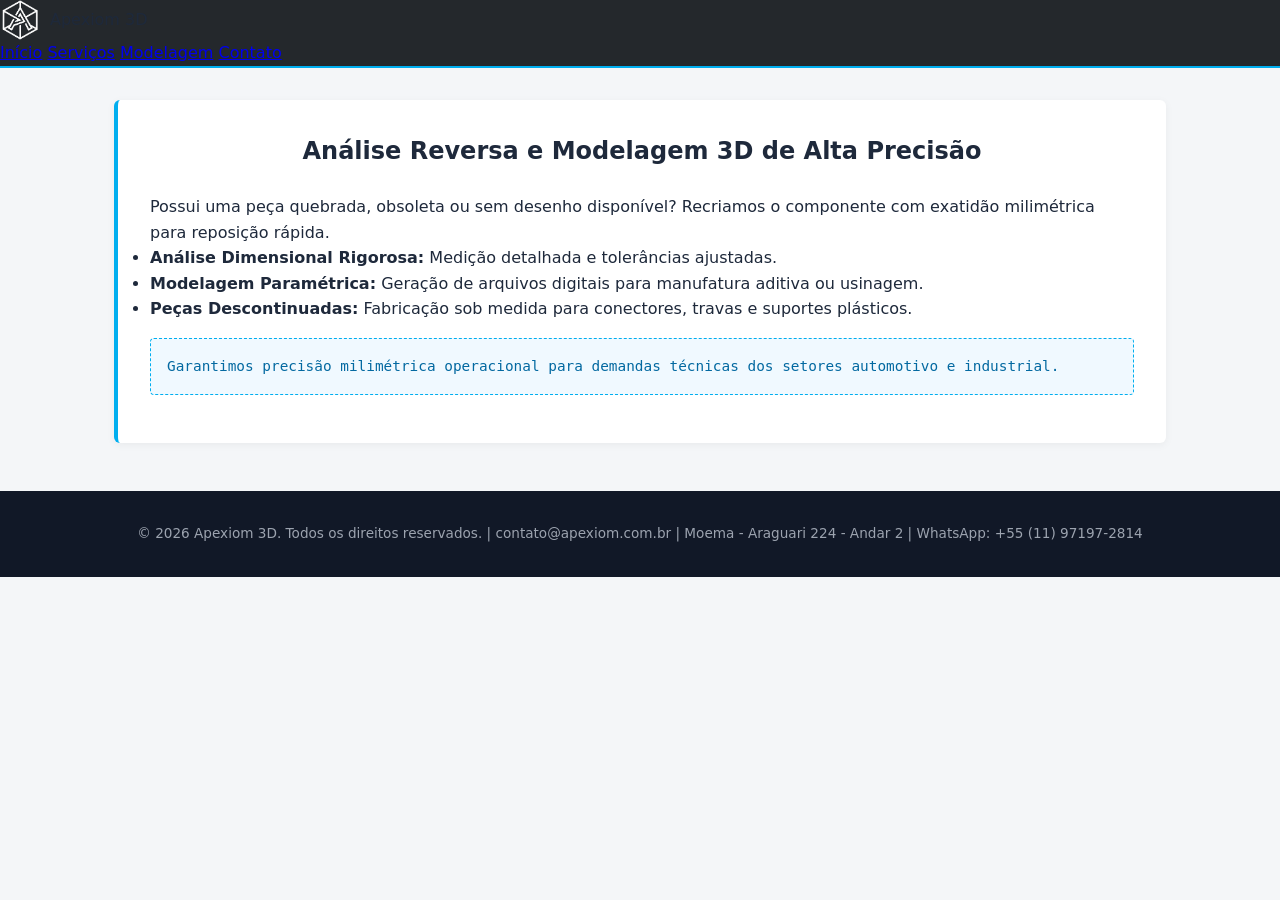
==== analise-reversa.html @ 13d7a07b "Revise analise-reversa.html for content and structure Updated the content and structure of the HTML " ====
<!DOCTYPE html>
<html lang="pt-BR">
<head>
    <meta charset="UTF-8">
    <meta name="viewport" content="width=device-width, initial-scale=1.0">
    <title>Apexiom 3D - Soluções em Manufatura Aditiva</title>
    
    <!-- Aquí agregas el favicon -->
    <link rel="icon" type="image/png" href="image/favicon.png">
    
    <link rel="stylesheet" href="css/style.css">
</head>
<body>

    <header>
    <div class="logo">
        <!-- Opción A: Usando una imagen como logotipo -->
        <img src="image/logo-apexiom.png" alt="Apexiom 3D Logo" style="height: 40px; vertical-align: middle;">
        
        <!-- Opción B (Alternativa): Si prefieres combinar icono y texto corporativo -->
        <span>Apexiom 3D</span>
    </div>
    <nav>
        <a href="index.html">Início</a>
        <a href="servicos.html">Serviços</a>
        <a href="analise-reversa.html">Modelagem</a>
        <a href="contato.html">Contato</a>
    </nav>
</header>

<main class="main-container">
    <section class="card">
      <h2>Análise Reversa e Modelagem 3D de Alta Precisão</h2>
      <p>Possui uma peça quebrada, obsoleta ou sem desenho disponível? Recriamos o componente com exatidão milimétrica para reposição rápida.</p>
      <ul>
        <li><strong>Análise Dimensional Rigorosa:</strong> Medição detalhada e tolerâncias ajustadas.</li>
        <li><strong>Modelagem Paramétrica:</strong> Geração de arquivos digitais para manufatura aditiva ou usinagem.</li>
        <li><strong>Peças Descontinuadas:</strong> Fabricação sob medida para conectores, travas e suportes plásticos.</li>
      </ul>
      <div class="highlight-box">
        Garantimos precisão milimétrica operacional para demandas técnicas dos setores automotivo e industrial.
      </div>
    </section>
  </main>

    <footer>
        <p>&copy; 2026 Apexiom 3D. Todos os direitos reservados. | contato@apexiom.com.br | Moema - Araguari 224 - Andar 2 | WhatsApp: +55 (11) 97197-2814</p>
    </footer>

</body>
</html>
---- css/style.css ----
:root {
  --bg-dark: #24282c;
  --bg-card: #1d2125;
  --bg-light: #f4f6f8;
  --primary-cyan: #00aeef;
  --text-white: #ffffff;
  --text-dark: #1e293b;
  --text-muted: #64748b;
  --font-main: system-ui, -apple-system, BlinkMacSystemFont, 'Segoe UI', Roboto, sans-serif;
}

* {
  box-sizing: border-box;
  margin: 0;
  padding: 0;
}

body {
  font-family: var(--font-main);
  background-color: var(--bg-light);
  color: var(--text-dark);
  line-height: 1.6;
}

/* Header & Navbar */
header {
  background-color: var(--bg-dark);
  border-bottom: 2px solid var(--primary-cyan);
  position: sticky;
  top: 0;
  z-index: 1000;
}
.logo {
  display: flex;
  align-items: center;
  gap: 10px; /* Espacio horizontal entre la imagen y el texto */
}

.logo img {
  height: 40px;
  width: auto;
}

.logo-text {
  color: #ffffff; /* O usa #00aeef si prefieres la palabra en turquesa */
  font-size: 1.5rem;
  font-weight: bold;
  line-height: 1;
}

.nav-container {
  max-width: 1200px;
  margin: 0 auto;
  display: flex;
  justify-content: space-between;
  align-items: center;
  padding: 1rem 1.5rem;
}

.brand {
  font-size: 1.5rem;
  font-weight: bold;
  color: var(--primary-cyan);
  text-decoration: none;
  display: flex;
  align-items: center;
  gap: 8px;
}

.nav-menu {
  display: flex;
  list-style: none;
  gap: 1.5rem;
}

.nav-link {
  color: var(--text-white);
  text-decoration: none;
  font-weight: 500;
  transition: color 0.2s;
}

.nav-link:hover, .nav-link.active {
  color: var(--primary-cyan);
}

.hamburger {
  display: none;
  flex-direction: column;
  cursor: pointer;
  gap: 5px;
}

.bar {
  width: 25px;
  height: 3px;
  background-color: var(--text-white);
  border-radius: 2px;
}

/* Hero Section */
.hero {
  background-color: var(--bg-dark);
  color: var(--text-white);
  text-align: center;
  padding: 4rem 1.5rem;
}

.hero h1 {
  color: var(--primary-cyan);
  font-size: 2.2rem;
  margin-bottom: 1rem;
}

.hero p {
  max-width: 800px;
  margin: 0 auto 1.5rem auto;
  color: #d1d5db;
}

.btn-primary {
  display: inline-block;
  background-color: var(--primary-cyan);
  color: var(--text-white);
  padding: 0.75rem 1.5rem;
  border-radius: 4px;
  text-decoration: none;
  font-weight: bold;
  transition: background 0.2s;
}

.btn-primary:hover {
  background-color: #008cc3;
}

/* Containers e Cards */
.main-container {
  max-width: 1100px;
  margin: 2rem auto;
  padding: 0 1.5rem;
}

.card {
  background: white;
  border-left: 4px solid var(--primary-cyan);
  border-radius: 6px;
  padding: 2rem;
  margin-bottom: 2rem;
  box-shadow: 0 2px 8px rgba(0,0,0,0.05);
}

.card h2, .card h3 {
  margin-bottom: 1rem;
}

.highlight-box {
  border: 1px dashed var(--primary-cyan);
  background-color: #f0f9ff;
  padding: 1rem;
  border-radius: 4px;
  font-family: monospace;
  font-size: 0.9rem;
  margin: 1rem 0;
  color: #0369a1;
}

/* Grid da Home */
.process-grid {
  display: grid;
  grid-template-columns: repeat(auto-fit, minmax(280px, 1fr));
  gap: 1.5rem;
  margin-top: 1.5rem;
}

.process-card {
  background-color: var(--bg-card);
  color: var(--text-white);
  border-radius: 8px;
  overflow: hidden;
  text-align: center;
}

.process-card img {
  width: 100%;
  height: 180px;
  object-fit: cover;
}

.process-card h4 {
  padding: 1rem;
  font-size: 1rem;
}

/* Footer */
footer {
  background-color: #111827;
  color: #9ca3af;
  text-align: center;
  padding: 2rem 1.5rem;
  font-size: 0.85rem;
  margin-top: 3rem;
}
/* Hace que el deslizamiento se ajuste de golpe a cada tarjeta ******************************************************** */
.video-carousel-section {
    padding: 40px 20px;
    background-color: #1a1a1a; /* Fondo oscuro elegante acorde a tu diseño */
    color: #fff;
    text-align: center;
}

.video-carousel-section h2 {
    color: #00bcd4; /* Tu color turquesa corporativo */
    margin-bottom: 10px;
}

.video-carousel-section p {
    margin-bottom: 25px;
    color: #ccc;
}




/* Centrar la cuadrícula de videos y limitar su ancho */
.video-carousel {
    display: grid;
    grid-template-columns: repeat(auto-fit, minmax(300px, 1fr));
    gap: 20px;
    padding: 0;
    width: 100%;
    max-width: 1000px; /* Limita el ancho para que no se extiendan demasiado en pantallas grandes */
    margin: 0 auto;    /* ¡Esto es lo que centra la cuadrícula en la pantalla! */
    box-sizing: border-box;
}

/* Tarjeta individual */
.video-card {
    background-color: #2a2a2a;
    border-radius: 8px;
    overflow: hidden;
    box-shadow: 0 4px 10px rgba(0,0,0,0.5);
    text-align: left; /* Alinea el texto de cada tarjeta a la izquierda para que se lea ordenado */
}

.video-card video {
    width: 100%;
    height: 180px;
    object-fit: cover;
    display: block;
}

.video-card h3 {
    font-size: 15px;
    padding: 15px;
    margin: 0;
    color: #fff;
}
.centered-list {
  display: inline-block;
  text-align: left;
  margin: 0 auto;
  padding-left: 20px;
}
/* Centra el título de la tarjeta */
.card h2 {
  text-align: center;
  margin-bottom: 1.5rem;
}

/* Elimina el estilo por defecto de la lista */
.pilares-list {
  list-style: none; /* Quitamos la viñeta por defecto del navegador */
  padding: 0;
  max-width: 800px; /* Ancho máximo para mantener buena legibilidad */
  margin: 0 auto;   /* Centra todo el bloque de la lista en la página */
}

/* Alinea las viñetas una debajo de la otra */
.pilares-list li {
  display: flex;
  align-items: flex-start;
  margin-bottom: 0.8rem;
  text-align: justify; /* Justifica el bloque de texto */
}

/* Crea una viñeta uniforme, alineada a la izquierda de cada texto */
.pilares-list li::before {
  content: "•";
  color: #00aeef; /* Tono turquesa de Apexiom */
  font-weight: bold;
  font-size: 1.2rem;
  margin-right: 12px; /* Espacio exacto entre la viñeta y el texto */
  line-height: 1.5;
}

.pilares-list li span {
  flex: 1;
}

/* Responsividade Mobile */
@media (max-width: 768px) {
  .hamburger {
    display: flex;
  }

  .nav-menu {
    position: absolute;
    top: 60px;
    left: -100%;
    flex-direction: column;
    background-color: var(--bg-dark);
    width: 100%;
    text-align: center;
    transition: 0.3s;
    padding: 1.5rem 0;
  }
  .video-card {
    flex: 0 0 260px; /* Tarjetas un poco más compactas en celulares */
 }
    
  .nav-menu.active {
    left: 0;
  }

  .hero h1 {
    font-size: 1.6rem;
  }
}
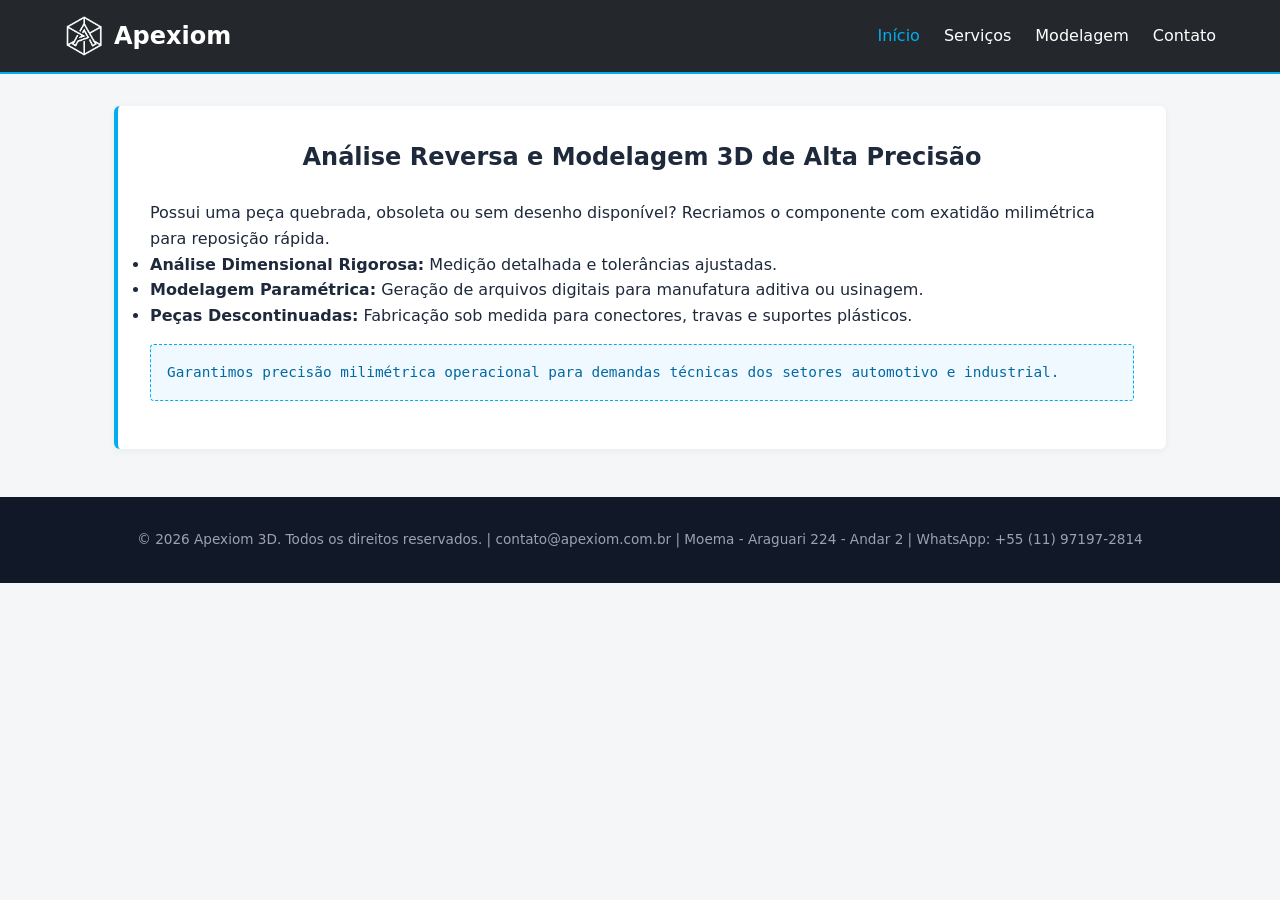
==== commit 95079907: "Update HTML structure and title in analise-reversa.html" ====
--- a/analise-reversa.html
+++ b/analise-reversa.html
@@ -3,30 +3,40 @@
 <head>
     <meta charset="UTF-8">
     <meta name="viewport" content="width=device-width, initial-scale=1.0">
-    <title>Apexiom 3D - Soluções em Manufatura Aditiva</title>
+    <title>Modelagem & Análise Reversa de Software / Hardware.</title>
     
-    <!-- Aquí agregas el favicon -->
+    <!-- favicon -->
     <link rel="icon" type="image/png" href="image/favicon.png">
     
     <link rel="stylesheet" href="css/style.css">
 </head>
 <body>
 
-    <header>
+  <header>
+    <nav class="nav-container">
+     
+
     <div class="logo">
-        <!-- Opción A: Usando una imagen como logotipo -->
+        <!--Usando la imagen como logotipo -->
         <img src="image/logo-apexiom.png" alt="Apexiom 3D Logo" style="height: 40px; vertical-align: middle;">
         
-        <!-- Opción B (Alternativa): Si prefieres combinar icono y texto corporativo -->
-        <span>Apexiom 3D</span>
+    <!-- Texto corporativo -->
+    <span class="logo-text">Apexiom</span>
     </div>
-    <nav>
-        <a href="index.html">Início</a>
-        <a href="servicos.html">Serviços</a>
-        <a href="analise-reversa.html">Modelagem</a>
-        <a href="contato.html">Contato</a>
+      
+      <div class="hamburger">
+        <span class="bar"></span>
+        <span class="bar"></span>
+        <span class="bar"></span>
+      </div>
+      <ul class="nav-menu">
+        <li><a href="index.html" class="nav-link active">Início</a></li>
+        <li><a href="servicos.html" class="nav-link">Serviços</a></li>
+        <li><a href="analise-reversa.html" class="nav-link">Modelagem</a></li>
+        <li><a href="contato.html" class="nav-link">Contato</a></li>
+      </ul>
     </nav>
-</header>
+  </header>
 
 <main class="main-container">
     <section class="card">
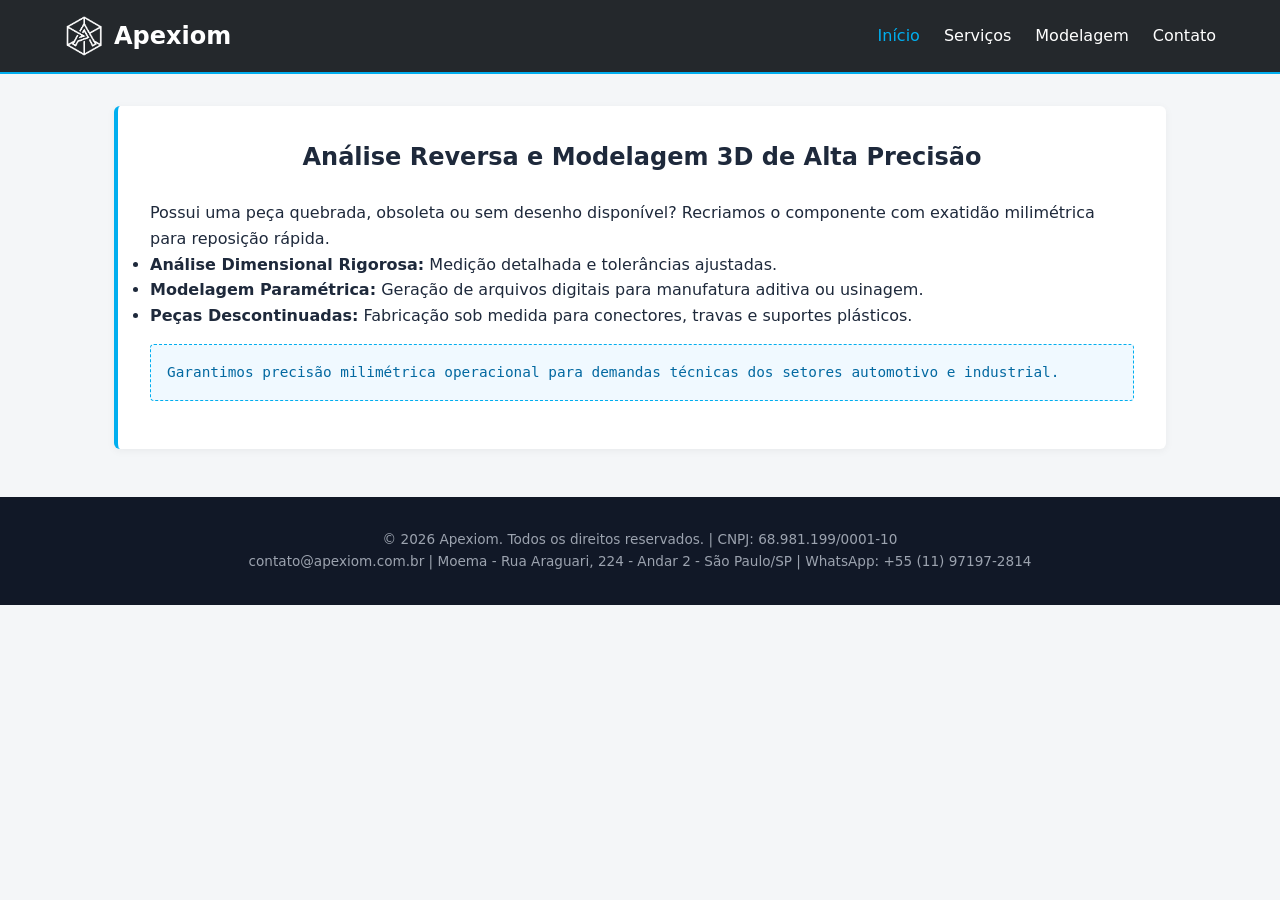
==== commit de3ecff9: "Revise footer content and add script reference Updated footer with CNPJ and contact information." ====
--- a/analise-reversa.html
+++ b/analise-reversa.html
@@ -53,9 +53,11 @@
     </section>
   </main>
 
-    <footer>
-        <p>&copy; 2026 Apexiom 3D. Todos os direitos reservados. | contato@apexiom.com.br | Moema - Araguari 224 - Andar 2 | WhatsApp: +55 (11) 97197-2814</p>
-    </footer>
+  <footer>
+    <p>© 2026 Apexiom. Todos os direitos reservados. | CNPJ: 68.981.199/0001-10</p>
+    <p>contato@apexiom.com.br | Moema - Rua Araguari, 224 - Andar 2 - São Paulo/SP | WhatsApp: +55 (11) 97197-2814</p>
+  </footer>
 
+  <script src="js/script.js"></script>
 </body>
 </html>
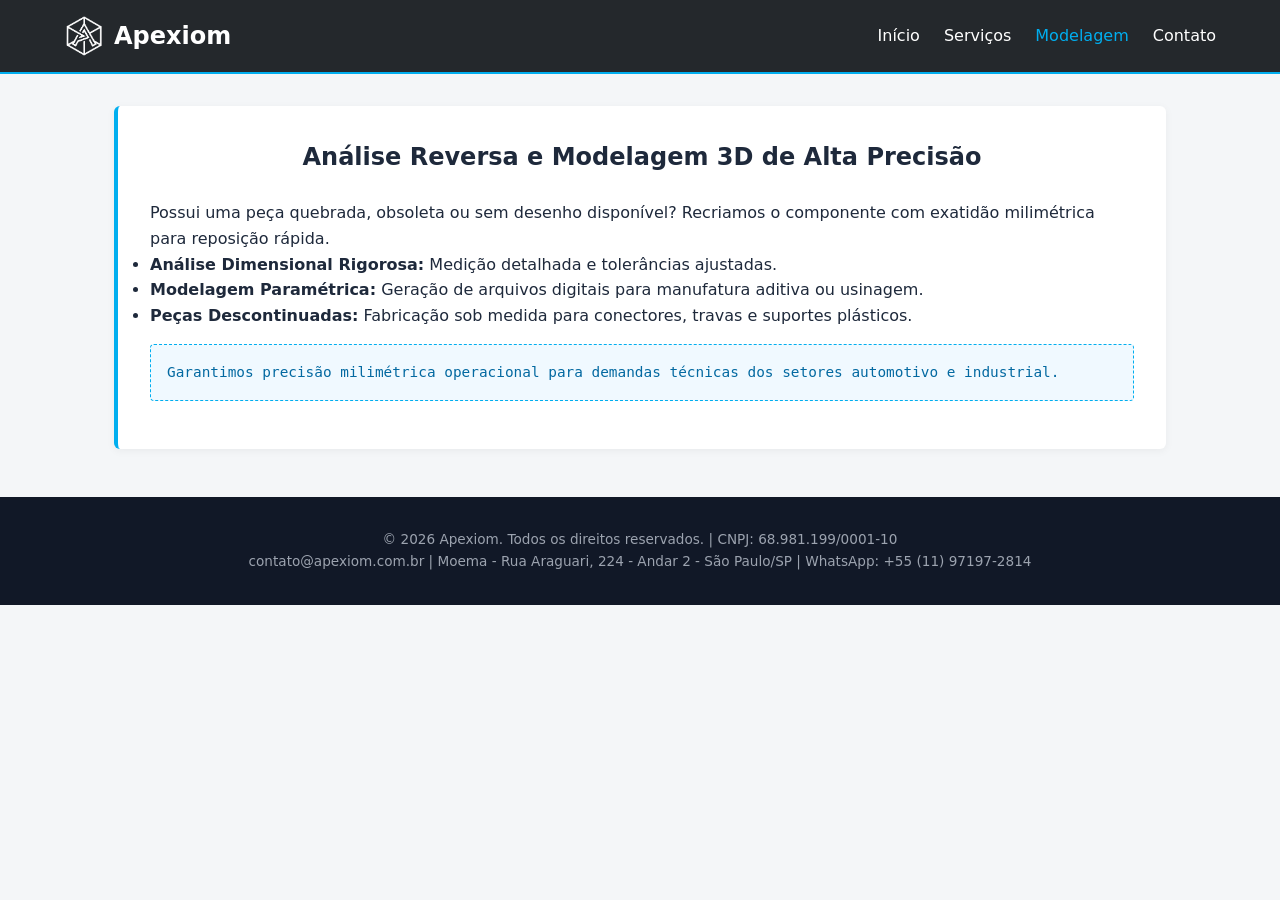
==== commit 8d33464b: "Fix HTML formatting issues in analise-reversa.html" ====
--- a/analise-reversa.html
+++ b/analise-reversa.html
@@ -30,9 +30,9 @@
         <span class="bar"></span>
       </div>
       <ul class="nav-menu">
-        <li><a href="index.html" class="nav-link active">Início</a></li>
+        <li><a href="index.html" class="nav-link">Início</a></li>
         <li><a href="servicos.html" class="nav-link">Serviços</a></li>
-        <li><a href="analise-reversa.html" class="nav-link">Modelagem</a></li>
+        <li><a href="analise-reversa.html" class="nav-link active">Modelagem</a></li>
         <li><a href="contato.html" class="nav-link">Contato</a></li>
       </ul>
     </nav>
